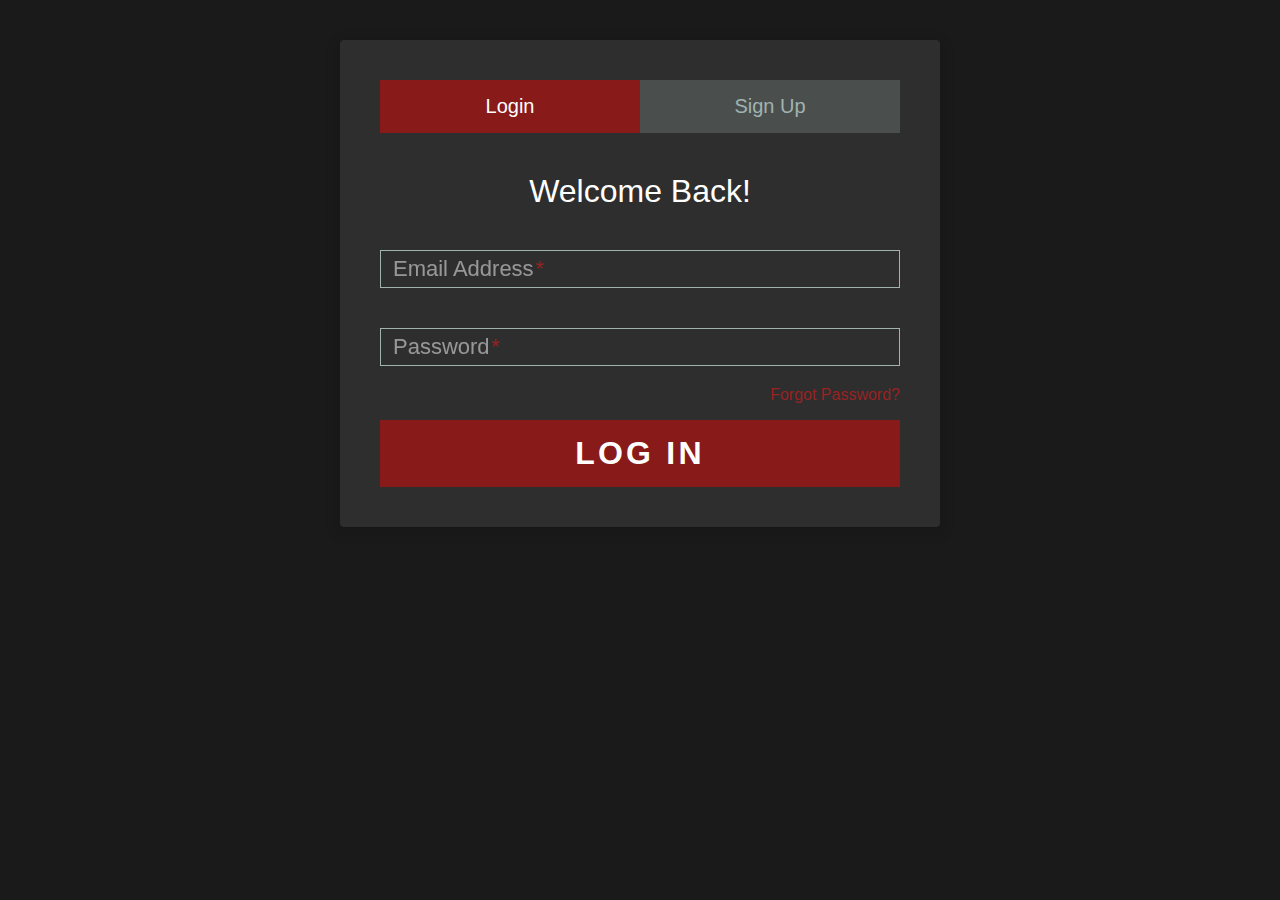
==== app.html @ 044301d6 "First commit for Buddjet Pro" ====
<html>
<head>
<meta http-equiv="Content-Type" content="text/html; charset=UTF-8" />
<meta name="msapplication-tap-highlight" content="no" />
<meta name="viewport" content="user-scalable=no, initial-scale=1, maximum-scale=1, minimum-scale=1, width=device-width" />

<meta http-equiv="cache-control" content="max-age=0" />
<meta http-equiv="cache-control" content="no-cache" />
<meta http-equiv="expires" content="0" />
<meta http-equiv="expires" content="Tue, 01 Jan 1990 12:00:00 GMT" />
<link rel="shortcut icon" href="img/favicon.png"/>


<title>Buddjet Demo Page</title>
<style type="text/css">
<!--


/* ~~ This fixed width container surrounds all other divs ~~ */
.container {
	width: 100%;
	background-color: #1D1D1D;
	margin: 0 auto; /* the auto value on the sides, coupled with the width, centers the layout */
}




-->
</style>

<script src="js/SpryTabbedPanels.js" type="text/javascript"></script>
<link href="css/SpryTabbedPanels.css" rel="stylesheet" type="text/css" />
<ink rel="stylesheet" href="css/normalize-5.0.0.min.css">


<!-- stylesheet -->
<!-- <link rel="stylesheet" href="http://code.jquery.com/mobile/1.4.5/jquery.mobile-1.4.5.min.css" /> -->
<link rel="stylesheet" type="text/css" href="css/style-dev.css" />

<!-- external scripts -->
<script src="js/jquery-1.11.1.min.js"></script>
<script src="js/jquery.mobile-1.4.5.min.js"></script>

<script src="js/modal.js"></script>


<script src="js/amcharts/amcharts.js"></script>
<script src="js/amcharts/pie.js"></script>
<script src="js/amcharts/serial.js"></script>
<script src="js/amcharts/themes/dark.js"></script>

<script src="js/huffman-0.9.0.min.js"></script>

<script src="js/sjcl.js"></script>

<script src="js/globals.js"></script>
<script src="js/buddjet.js"></script>



</head>

<body>

<script>

    $(document).ready(

      function ()
      {

        if (typeof(Storage) !== "undefined") 
        {
            var session = localStorage.getItem(app_id + ".logged-in-session");

            // if we already have a valid session
            // then redirect to app page
            if (session == null || typeof(session) == "undefined")
            {
              window.location.href = "login.html";
            }

        }
        else 
        {
          // TODO redirect to error page
          // write access to local storage denied to application
          //alert('FATAL ERROR: ACCESS DENIED TO LOCAL STORAGE');
          window.location.href = "error/error.html";
        } 

        buddjetStart();

        injectSettingsDialogContent();
      }
    );

</script>
  


  
<div data-role="page" data-theme="b">
         
    
<div class="container">




  <div id="sidebar1">

    <ul>
      <a href="#" class="ui-sidebar-entry" id="a-home-sidebar-entry"><li class="ui-sidebar-entry" id="home-sidebar-entry">All Categories</li></a>
      <a href="#" class="ui-sidebar-entry" id="a-income-sidebar-entry"><li class="ui-sidebar-entry" id="income-sidebar-entry">Income</li></a>
      <a href="#" class="ui-sidebar-entry" id="a-housing-sidebar-entry"><li class="ui-sidebar-entry" id="housing-sidebar-entry">Housing</li></a>
      <a href="#" class="ui-sidebar-entry" id="a-transportation-sidebar-entry"><li class="ui-sidebar-entry" id="transportation-sidebar-entry">Transportation</li></a>
      <a href="#" class="ui-sidebar-entry" id="a-medical-sidebar-entry"><li class="ui-sidebar-entry" id="medical-sidebar-entry">Medical</li></a>
      <a href="#" class="ui-sidebar-entry" id="a-utilities-sidebar-entry"><li class="ui-sidebar-entry" id="utilities-sidebar-entry">Utilities</li></a>
      <a href="#" class="ui-sidebar-entry" id="a-personal-sidebar-entry"><li class="ui-sidebar-entry" id="personal-sidebar-entry">Personal</li></a>
      <a href="#" class="ui-sidebar-entry" id="a-entertainment-sidebar-entry"><li class="ui-sidebar-entry" id="entertainment-sidebar-entry">Entertainment</li></a>
      <a href="#" class="ui-sidebar-entry" id="a-household-sidebar-entry"><li class="ui-sidebar-entry" id="household-sidebar-entry">Household</li></a>
      <a href="#" class="ui-sidebar-entry" id="a-giving-sidebar-entry"><li class="ui-sidebar-entry" id="giving-sidebar-entry">Giving</li></a>
      <a href="#" class="ui-sidebar-entry" id="a-pets-sidebar-entry"><li class="ui-sidebar-entry" id="pets-sidebar-entry">Pets</li></a>
      <a href="#" class="ui-sidebar-entry" id="a-insurance-sidebar-entry"><li class="ui-sidebar-entry" id="insurance-sidebar-entry">Insurance</li></a>
      <a href="#" class="ui-sidebar-entry" id="a-taxes-sidebar-entry"><li class="ui-sidebar-entry" id="taxes-sidebar-entry">Taxes</li></a>
      <a href="#" class="ui-sidebar-entry" id="a-debt-sidebar-entry"><li class="ui-sidebar-entry" id="debt-sidebar-entry">Debt Reduction</li></a>
      <a href="#" class="ui-sidebar-entry" id="a-education-sidebar-entry"><li class="ui-sidebar-entry" id="education-sidebar-entry">Education</li></a>
      <a href="#" class="ui-sidebar-entry" id="a-savings-sidebar-entry"><li class="ui-sidebar-entry" id="savings-sidebar-entry">Savings</li></a>
    </ul>

    <!-- end .sidebar1 -->
  </div>
    
    <div id="middlecolumn">
 
        <div data-role="content" class="content">

          <div class="global-data-no-ui" id="current-context">all</div>

          <div class="no-internet-connection ui-screen-hidden">
            <h3>no internet connection</h3> 
          </div>

          <div id="ui-switch-container"> 

            <select id="ui-board-select" onchange="boardSelectionChange()">  
            </select>

            <div id="ui-btn-settings-container">
              <a href="#" data-toggle="modal" data-target="#setting-dialog"><img src="img/settings.png"></a>
            </div>

            <div id="ui-chart-switch-container">
              <input type="checkbox" class="check" id="one" name="check_one" checked/>
              <label for="one" class="ui-switch-label">
                <div id="thumb" class="metal radial"></div>
              </label>
            </div>
            
          </div>

            <ul data-role="listview" data-filter="true" data-inset="true" class="expenses-list">
            
            </ul>

            <p>&nbsp;</p>

            <ul data-role="listview" data-filter="true" data-inset="true" class="income-list">

            </ul>
      </div> <!-- div content -->

    
            
    </div> <!-- middle column -->
      

  <div id="sidebar2" class="charts-mobile-off">

   <!-- <div id="expenses-donut"></div> -->

    <div id="expenses-vs-prevision-barchart"></div>
    <div id="tendency-barchart"></div>

  <!-- end .sidebar2 -->
  </div>

  

  <!-- end .container -->
  </div>
  
  </div>  <!-- div page -->





<div id="expense-entry-dialog" class="modal fade" role="dialog">
  <div class="modal-dialog">

    <!-- Modal content-->
    <div class="modal-content">
      <div class="modal-header" id="expense-entry-dialog-header">
        
       
      </div>
      <div class="modal-body">
        <p>
          <div id="modal-dialog-input-label">Amount to add: </div><input type="number" value="0" id="modal-dialog-input-amount">
        </p>
        <div class="ui-screen-hidden" id="current-expense-id-for-dialog"></div>
        <div class="ui-screen-hidden" id="current-category-for-dialog"></div>
        <div class="ui-screen-hidden" id="dialog-input-type"></div>
      </div>
      <div class="modal-footer">
        <a class="validate-modal-dialog" id="validate-new-amount-modal-dialog-btn" href="#">Validate</a>
      </div>
    </div>

  </div>
</div>

<!-- Settings modal dialog -->

<div id="setting-dialog" class="modal fade" role="dialog">
  <div class="modal-dialog">

    <!-- Modal content-->
    <div class="modal-content">
      <div class="modal-header" >
        Settings
      </div>
      <div class="modal-body" id="setting-dialog-content">

        
          
      </div>

      <div class="modal-footer">
        <a class="validate-modal-dialog" data-dismiss="modal" href="#" id="btn-validate-settings">Validate</a>
      </div>
    </div>

  </div>
</div>


<!-- Tutorial modal dialog -->

<div id="tutorial-dialog" class="modal fade" role="dialog">
  <div class="modal-dialog">

    <!-- Modal content-->
    <div class="modal-content">
      <div class="modal-header" >
        <button type="button" class="close" data-dismiss="modal">&times;</button>&nbsp;&nbsp;Tutorial - How to use Buddjet
      </div>
      <div class="modal-body" id="tutorial-dialog-content">

        
          
      </div>

      <div class="modal-footer">
        <a class="validate-modal-dialog" data-dismiss="modal" href="#" id="btn-close-tutorial">close</a>
      </div>
    </div>

  </div>
</div>


  <script src="js/settings-dialog.js"></script>
  
</body>
  

</html>
---- css/SpryTabbedPanels.css ----
@charset "UTF-8";

/* SpryTabbedPanels.css - version 0.6 - Spry Pre-Release 1.6.1 */

/* Copyright (c) 2006. Adobe Systems Incorporated. All rights reserved. */

/* Horizontal Tabbed Panels
 *
 * The default style for a TabbedPanels widget places all tab buttons
 * (left aligned) above the content panel.
 */

/* This is the selector for the main TabbedPanels container. For our
 * default style, this container does not contribute anything visually,
 * but it is floated left to make sure that any floating or clearing done
 * with any of its child elements are contained completely within the
 * TabbedPanels container, to minimize any impact or undesireable
 * interaction with other floated elements on the page that may be used
 * for layout.
 *
 * If you want to constrain the width of the TabbedPanels widget, set a
 * width on the TabbedPanels container. By default, the TabbedPanels widget
 * expands horizontally to fill up available space.
 *
 * The name of the class ("TabbedPanels") used in this selector is not
 * necessary to make the widget function. You can use any class name you
 * want to style the TabbedPanels container.
 */
.TabbedPanels {
	overflow: hidden;
	margin: 0px;
	padding: 0px;
	clear: none;
	width: 100%; /* IE Hack to force proper layout when preceded by a paragraph. (hasLayout Bug)*/
}

/* This is the selector for the TabGroup. The TabGroup container houses
 * all of the tab buttons for each tabbed panel in the widget. This container
 * does not contribute anything visually to the look of the widget for our
 * default style.
 *
 * The name of the class ("TabbedPanelsTabGroup") used in this selector is not
 * necessary to make the widget function. You can use any class name you
 * want to style the TabGroup container.
 */
.TabbedPanelsTabGroup {
	margin: 0px;
	padding: 0px;
}

/* This is the selector for the TabbedPanelsTab. This container houses
 * the title for the panel. This is also the tab "button" that the user clicks
 * on to activate the corresponding content panel so that it appears on top
 * of the other tabbed panels contained in the widget.
 *
 * For our default style, each tab is positioned relatively 1 pixel down from
 * where it wold normally render. This allows each tab to overlap the content
 * panel that renders below it. Each tab is rendered with a 1 pixel bottom
 * border that has a color that matches the top border of the current content
 * panel. This gives the appearance that the tab is being drawn behind the
 * content panel.
 *
 * The name of the class ("TabbedPanelsTab") used in this selector is not
 * necessary to make the widget function. You can use any class name you want
 * to style this tab container.
 */
.TabbedPanelsTab {
	position: relative;
	float: left;
	padding: 4px 10px;
	margin: 0px 1px 0px 0px;
	list-style: none;

	
	border-left: solid 1px #111;
	border-top: solid 1px #111;
	border-right: solid 1px #111;
	
	-moz-user-select: none;
	-khtml-user-select: none;
	cursor: pointer;

	height: 15px;
	


	font: 12px/14px 'Ubuntu', 'Helvetica Neue', Helvetica, Arial, sans-serif;
	color: #a8a7a8;
    background: -webkit-gradient(linear, left top, left bottom, from(#222), to(#1e1e1e));
    background: -moz-gradient(linear, left top, left bottom, from(#222), to(#1e1e1e));
    background: -o-gradient(linear, left top, left bottom, from(#222), to(#1e1e1e));
    background: -ms-gradient(linear, left top, left bottom, from(#222), to(#1e1e1e));
    background: gradient(linear, left top, left bottom, from(#222), to(#1e1e1e));
	text-shadow: 1px 1px 0 rgba(0, 0, 0, 0.8);

	outline-color: #1a1a1a;
    outline: 0;
}

/* This selector is an example of how to change the appearnce of a tab button
 * container as the mouse enters it. The class "TabbedPanelsTabHover" is
 * programatically added and removed from the tab element as the mouse enters
 * and exits the container.
 */
.TabbedPanelsTabHover {
	background-color: #CCC;
}

/* This selector is an example of how to change the appearance of a tab button
 * container after the user has clicked on it to activate a content panel.
 * The class "TabbedPanelsTabSelected" is programatically added and removed
 * from the tab element as the user clicks on the tab button containers in
 * the widget.
 *
 * As mentioned above, for our default style, tab buttons are positioned
 * 1 pixel down from where it would normally render. When the tab button is
 * selected, we change its bottom border to match the background color of the
 * content panel so that it looks like the tab is part of the content panel.
 */
.TabbedPanelsTabSelected {
	top: 1px;
	height: 16px;
	background: -webkit-gradient(linear, left top, left bottom, from(#333), to(#222));
    background: -moz-gradient(linear, left top, left bottom, from(#333), to(#222));
    background: -o-gradient(linear, left top, left bottom, from(#333), to(#222));
    background: -ms-gradient(linear, left top, left bottom, from(#333), to(#222));
    background: gradient(linear, left top, left bottom, from(#333), to(#222));
    margin-bottom: -1px;

    border-bottom: solid 0px #222;

    outline-color: #1a1a1a;
    outline: 0;
    
}

/* This selector is an example of how to make a link inside of a tab button
 * look like normal text. Users may want to use links inside of a tab button
 * so that when it gets focus, the text *inside* the tab button gets a focus
 * ring around it, instead of the focus ring around the entire tab.
 */
.TabbedPanelsTab a {
	color: black;
	text-decoration: none;
	outline-color: #1a1a1a;
    outline: 0;
}

/* This is the selector for the ContentGroup. The ContentGroup container houses
 * all of the content panels for each tabbed panel in the widget. For our
 * default style, this container provides the background color and borders that
 * surround the content.
 *
 * The name of the class ("TabbedPanelsContentGroup") used in this selector is
 * not necessary to make the widget function. You can use any class name you
 * want to style the ContentGroup container.
 */
.TabbedPanelsContentGroup {
	clear: both;
	font: 12px/14px 'Ubuntu', 'Helvetica Neue', Helvetica, Arial, sans-serif;
	color: #a8a7a8;
    margin: 0px;
    background-color: #222;
	text-shadow: 1px 1px 0 rgba(0, 0, 0, 0.8);

	border-left: solid 1px #111;
	border-bottom: solid 1px #111;
	border-top: solid 1px #111;
	border-right: solid 1px #111;
}

/* This is the selector for the Content panel. The Content panel holds the
 * content for a single tabbed panel. For our default style, this container
 * provides some padding, so that the content is not pushed up against the
 * widget borders.
 *
 * The name of the class ("TabbedPanelsContent") used in this selector is
 * not necessary to make the widget function. You can use any class name you
 * want to style the Content container.
 */
.TabbedPanelsContent {
	overflow: hidden;
	padding: 4px;
}

/* This selector is an example of how to change the appearnce of the currently
 * active container panel. The class "TabbedPanelsContentVisible" is
 * programatically added and removed from the content element as the panel
 * is activated/deactivated.
 */
.TabbedPanelsContentVisible {
}

/* Vertical Tabbed Panels
 *
 * The following rules override some of the default rules above so that the
 * TabbedPanels widget renders with its tab buttons along the left side of
 * the currently active content panel.
 *
 * With the rules defined below, the only change that will have to be made
 * to switch a horizontal tabbed panels widget to a vertical tabbed panels
 * widget, is to use the "VTabbedPanels" class on the top-level widget
 * container element, instead of "TabbedPanels".
 */

.VTabbedPanels {
	overflow: hidden;
	zoom: 1;
}

/* This selector floats the TabGroup so that the tab buttons it contains
 * render to the left of the active content panel. A border is drawn around
 * the group container to make it look like a list container.
 */
.VTabbedPanels .TabbedPanelsTabGroup {
	float: left;
	width: 10em;
	height: 20em;
	background-color: #EEE;
	position: relative;
	border-top: solid 1px #999;
	border-right: solid 1px #999;
	border-left: solid 1px #CCC;
	border-bottom: solid 1px #CCC;
}

/* This selector disables the float property that is placed on each tab button
 * by the default TabbedPanelsTab selector rule above. It also draws a bottom
 * border for the tab. The tab button will get its left and right border from
 * the TabGroup, and its top border from the TabGroup or tab button above it.
 */
.VTabbedPanels .TabbedPanelsTab {
	float: none;
	margin: 0px;
	border-top: none;
	border-left: none;
	border-right: none;
}

/* This selector disables the float property that is placed on each tab button
 * by the default TabbedPanelsTab selector rule above. It also draws a bottom
 * border for the tab. The tab button will get its left and right border from
 * the TabGroup, and its top border from the TabGroup or tab button above it.
 */
.VTabbedPanels .TabbedPanelsTabSelected {
	background-color: #EEE;
	border-bottom: solid 1px #999;
}

/* This selector floats the content panels for the widget so that they
 * render to the right of the tabbed buttons.
 */
.VTabbedPanels .TabbedPanelsContentGroup {
	clear: none;
	float: left;
	padding: 0px;
	width: 30em;
	height: 20em;
}

/* Styles for Printing */
@media print {
.TabbedPanels {
	overflow: visible !important;
}
.TabbedPanelsContentGroup {
	display: block !important;
	overflow: visible !important;
	height: auto !important;
}
.TabbedPanelsContent {
	overflow: visible !important;
	display: block !important;
	clear:both !important;
}
.TabbedPanelsTab {
	 overflow: visible !important;
	 display: block !important;
	 clear:both !important;
}
}
---- css/style-dev.css ----
body  {
	font: 12px/14px 'Ubuntu', 'Helvetica Neue', Helvetica, Arial, sans-serif;
	color: #a8a7a8;
    margin: 0px;
    background-color: #1a1a1a;
	text-shadow: 1px 1px 0 rgba(0, 0, 0, 0.8);
    /*
	-webkit-box-shadow: inset 0 1px 4px rgba(0, 0, 0, 0.3), 0 1px rgba(255, 255, 255, 0.06);
	box-shadow: inset 0 1px 4px rgba(0, 0, 0, 0.3), 0 1px rgba(255, 255, 255, 0.06);
    */
}


.ui-sidebar-entry {
    vertical-align: middle;
    text-decoration: none;
    height:28px;
    width:220px;
    font: 13px 'Ubuntu', 'Helvetica Neue', Helvetica, Arial, sans-serif;
    letter-spacing: 1px;
    color: #cdccd0;
    font-weight: normal;

}

li.ui-sidebar-entry{
    padding-left: 55px;
}

a.ui-sidebar-entry {
    padding-top: 10px;
    background-position: 180px 10px;
}



a.ui-sidebar-entry:link, a.ui-sidebar-entry:visited {
    position: relative;
    display: block;
    text-decoration: none;
    overflow: hidden;
    border-radius: 0;
    text-shadow: 0 0 1px rgba(0, 0, 0, 0.2), 0 1px 0 rgba(0, 0, 0, 0.2);
    -webkit-transition: all 1s ease;
    -moz-transition: all 1s ease;
    -o-transition: all 1s ease;
    transition: all 1s ease;
}
a.ui-sidebar-entry:link:after, a.ui-sidebar-entry:visited:after {
    content: "";
    position: absolute;
    height: 0%;
    left: 50%;
    top: 50%;
    width: 150%;
    z-index: -1;
    -webkit-transition: all 0.75s ease 0s;
    -moz-transition: all 0.75s ease 0s;
    -o-transition: all 0.75s ease 0s;
    transition: all 0.75s ease 0s;
}
a.ui-sidebar-entry:link:hover, a.ui-sidebar-entry:visited:hover {
    text-shadow: none;
}
a.ui-sidebar-entry:link:hover:after, a.ui-sidebar-entry:visited:hover:after {
    height: 450%;
}
a.ui-sidebar-entry:link, a.ui-sidebar-entry:visited {
    position: relative;
    display: block;
    border-radius: 0;
    text-decoration: none;
    overflow: hidden;
    text-shadow: 0 0 1px rgba(0, 0, 0, 0.2), 0 1px 0 rgba(0, 0, 0, 0.2);
    -webkit-transition: all 1s ease;
    -moz-transition: all 1s ease;
    -o-transition: all 1s ease;
    transition: all 1s ease;
}

a.ui-sidebar-entry:after {
    opacity: 0;
    background-image: -webkit-linear-gradient( transparent 50%, rgba(255,56,0,0.4) 50%);
    background-image: -moz-linear-gradient(transparent 50%, rgba(255,56,0,0.4) 50%);
    background-size: 10px 10px;
    -moz-transform: translateX(-50%) translateY(-50%) rotate(-45deg);
    -ms-transform: translateX(-50%) translateY(-50%) rotate(-45deg);
    -webkit-transform: translateX(-50%) translateY(-50%) rotate(-45deg);
    transform: translateX(-50%) translateY(-50%) rotate(-45deg);
}
a.ui-sidebar-entry:hover:after {
    height: 600% !important;
    opacity: 1;
}




li#home-sidebar-entry { background: url('../img/16/16Px - 250.png') no-repeat; background-position: 20px 0px; }
li#income-sidebar-entry { background: url('../img/16/16Px - 385.png') no-repeat; background-position: 20px 0px; }
li#housing-sidebar-entry { background: url('../img/16/16Px - 249.png') no-repeat; background-position: 20px 0px;}
li#transportation-sidebar-entry { background: url('../img/16/16Px - 042.png') no-repeat; background-position: 20px 0px;}
li#medical-sidebar-entry { background: url('../img/16/16Px - 433.png') no-repeat; background-position: 20px 0px;}
li#utilities-sidebar-entry { background: url('../img/16/16Px - 144.png') no-repeat; background-position: 20px 0px;}
li#personal-sidebar-entry { background: url('../img/16/16Px - 006.png') no-repeat; background-position: 20px 0px;}
li#entertainment-sidebar-entry { background: url('../img/16/16Px - 117.png') no-repeat; background-position: 20px 0px;}
li#household-sidebar-entry { background: url('../img/16/16Px - 410.png') no-repeat; background-position: 20px 0px;}
li#giving-sidebar-entry { background: url('../img/16/16Px - 396.png') no-repeat; background-position: 20px 0px;}
li#pets-sidebar-entry { background: url('../img/16/16Px - 226.png') no-repeat; background-position: 20px 0px;}
li#insurance-sidebar-entry { background: url('../img/16/16Px - 020.png') no-repeat; background-position: 20px 0px;}
li#taxes-sidebar-entry { background: url('../img/16/16Px - 121.png') no-repeat; background-position: 20px 0px;}
li#debt-sidebar-entry { background: url('../img/16/16Px - 391.png') no-repeat; background-position: 20px 0px;}
li#education-sidebar-entry { background: url('../img/16/16Px - 312.png') no-repeat;background-position: 20px 0px; }
li#savings-sidebar-entry { background: url('../img/16/16Px - 211.png') no-repeat; background-position: 20px 0px;}



a.ui-fake-input, a.ui-fake-input:focus {
    border: 1px solid #111;
    text-decoration: none;
    margin: 0.2em;
    padding: 0.5em;
    font: 12px/14px 'Ubuntu', 'Helvetica Neue', Helvetica, Arial, sans-serif;
    line-height: 1em;
    background: #444;
    color: #fff;
    width: auto;
    font-family: 'Ubuntu', sans-serif;
    background: -webkit-gradient(linear, left top, left bottom, from(#222), to(#333));
    -webkit-appearance: none;
    /*box-shadow*/
    -webkit-box-shadow: 1px 1px 1px #333;
    -moz-box-shadow: 1px 1px 1px #333;
    box-shadow: 1px 1px 1px #333;
    outline-color: #1a1a1a;
    outline: 0;
}

.inner-fake-input, .inner-fake-input:focus {
    display: inline-block;
    width: 150px;
    height: 20px;
    margin-top: 2px;
    margin-bottom: 2px;
    width: 50px;
    margin-left: 2px;
    margin-right: 2px;
    padding-left: 5px;
    padding-right: 5px;
    outline-color: #1a1a1a;
    outline: 0;
}






input,
textarea,
select {
    border: 1px solid #111;
    padding: 0.5em;
    font: 12px/14px 'Ubuntu', 'Helvetica Neue', Helvetica, Arial, sans-serif;
    line-height: 1em;
    width: 80%;
    color: #fff;
    font-family: 'Ubuntu', sans-serif;
    background: -webkit-gradient(linear, left top, left bottom, from(#222), to(#333));
    -webkit-appearance: none;
    /*box-shadow*/
    -webkit-box-shadow: 1px 1px 1px #333;
    -moz-box-shadow: 1px 1px 1px #333;
    box-shadow: 1px 1px 1px #333;
}
input:focus,
textarea:focus,
select:focus { outline-color: #c00 }
textarea {
    height: 50px;
    background: -webkit-gradient(linear, left top, left bottom, color-stop(0, #222), color-stop(0.05, #333));
    background: -moz-gradient(linear, left top, left bottom, color-stop(0, #222), color-stop(0.05, #333));
    background: -o-gradient(linear, left top, left bottom, color-stop(0, #222), color-stop(0.05, #333));
    background: -ms-gradient(linear, left top, left bottom, color-stop(0, #222), color-stop(0.05, #333));
    background: gradient(linear, left top, left bottom, color-stop(0, #222), color-stop(0.05, #333));
}
fieldset{
    border:0;
}

select {
    padding: 0.5em 1em 0.5em 0.75em;
    background: #2a3339 url("data:image/png,%89PNG%0D%0A%1A%0A%00%00%00%0DIHDR%00%00%0C%80%00%00%00%40%08%02%00%00%00W%AEz%EF%00%00%00%19tEXtSoftware%00Adobe%20ImageReadyq%C9e%3C%00%00%06CIDATx%DA%EC%DDMk%94W%18%06%E0g%26%A3%B6EM%D4%18%AD%FDp(%B4j%A1%26%C5%8D%3B%C7%95%81J%CD%AA%A0t%11i%F7%FA%0F%8C%FF%C0%7F%90q%E72n%BBq%DCtQ%10%26%B6%94F%A4Djm%EAg%02j%A3%C6%9C%CAXJ%91d%9C%19%CA%0C9%5E%17%EF%EE%3D%EFy%E1%5E%DF%3CO%E1%C0%81%03%01%00%00%00%00%00%00%00%00%B0%F6%7D%7B%E5J%97%FFX%14%3A%00%00%00%00%00%00%00%00%40g%14%B0%00%00%00%00%00%00%00%00%00%3AT%12%01%00%00%00%00%00%00%00%00%90%87%D4%F5%3F%96RJr%07%00%00%00%00%00%00%00%00%E8%80%09X%00%00%00%00%00%00%00%00%40%26z0%01K%E8%00%00%00%00%00%00%00%00%40%1E%BA_%C0*%0A%1D%00%00%00%00%00%00%00%00%A03%26%60%01%00%00%00%00%00%00%00%00%99%E8%C1%0A%C2%94%92%DC%01%00%00%00%00%00%00%00%00%3A%60%02%16%00%00%00%00%00%00%00%00%90%89%1EL%C0%12%3A%00%00%00%00%00%00%00%00%90%87%EE%17%B0%8AB%07%00%00%00%00%00%00%00%00%E8L)%A5%24%05%00%00%00%00%00%00%00%00%20%03V%10%02%00%00%00%00%00%00%00%00t%C8%0AB%00%00%00%00%00%00%00%00%805%C3%04%2C%00%00%00%00%00%00%00%00%20%13%3DXA%98R%92%3B%00%00%00%00%00%00%00%00%90%81%1E%14%B0%84%0E%00%00%00%00%00%00%00%00%E4%A1%FB%05%AC%A2%D0%01%00%00%00%00%00%00%00%00%3Ac%05!%00%00%00%00%00%00%00%00%90%09%2B%08%01%00%00%00%00%00%00%00%00%3Ad%05!%00%00%00%00%00%00%00%00%40%87RG%CF%FA%81%81%2F%AA%D5O*%95%0D%11%856%BF%ED%1B%1A%1A%92%3B%00%00%00%00%00%00%00%00%90%81%FD%B7o%B7%FB%C9%8E%91%91%13%B5%DA%FB%87%0E%ED%1D%1F%DFZ(%DC%AE%D5%9EE%2C%B7%FC%B9%09X%00%00%00%00%00%00%00%00%40%26%DA%9D%7D%B5%7F%7C%FCx%AD%B6i%F7%EE%97%9F%7F%7C%E6%CC%D8%D4%D4%7B%03%03%EBZ%BEA%01%0B%00%00%00%00%00%00%00%00%C8D%5B%ED%AB%A3%D5%EA%E8%E4%E4%FA%FE%FE%FF%DE%B0%ED%D8%B1%2Fk%B5OGF%DEn%EDB%2B%08%01%00%00%00%00%00%00%00%80L%7C%D6%DA%0A%C2%81r%F9%EBZ%AD%7C%E4%C8%8Ao%D7%ED%DC%F9%D1%F1%E3%1B%E6%E6%EE%D4%EB%AF%5DGh%02%16%00%00%00%00%00%00%00%00%90%89V%06_%ED%AET%BE%A9%D7%B7%0F%0F7%B9%A7%D8%DF%FF%F9%E4%E4%D1s%E7%B6F%F4YA%08%00%00%00%00%00%00%00%00%F0%C2%A1%89%89%13%97.%BD%B2vp5%1F%9C%3A%F5U%AD%F6%E1%C0%C0%86%D5%CF%94RJb%05%00%00%00%00%00%00%00%002%D0%BC%0B5P.%AF%8B%989%7Bvk%C4%3B%8D%D1V%85%A6%E7%97%1B%CF%F0%D8%D8%C3j%F5%5E%C4%D2JgJB%07%00%00%00%00%00%00%00%00%F2%D0%BC%80%B50%3B%FB%C3%C4%C4%BB%11%5BZ.N-G%3Cj%EC%19%2C%ACr%B9%02%16%00%00%00%00%00%00%00%00%90%89%E6%05%AC%97m%AA%DF%22n%B5y%E7%B3%C6%F8%2B%05%2C%00%00%00%00%00%00%00%00%20g%E9uo%9F4%9E%FFQ)%A5%24w%00%00%00%00%00%00%00%00%20%03%DD%EFB%15%85%0E%00%00%00%00%00%00%00%00%D0%19%2B%08%01%00%00%00%00%00%00%00%80Lt%7F%02%96%15%84%00%00%00%00%00%00%00%00%40%26zP%C0%12%3A%00%00%00%00%00%00%00%00%90%87%E6%05%AC%5D%23%23'k%B5%0D%FD%FD%AD_%F8ta%E1%D2%F8%F8%D5%A9%A9%C7%11%CFW%3AP%14%3A%00%00%00%00%00%00%00%00%90%87%D4%F4%99%AB%D7%CF%97%CB%F7%2F_n%F1%B6%A5%1B7nV*%7DSS%9B%22%0A%AB%DC%D9788(w%00%00%00%00%00%00%00%00%20%03%FB%EE%DEm~%60iq%F1%CFju%C7%96-%1B%0F%1El~2%5D%BC%F8ht%F4%EE%EC%EC%CD%88%DB%11%8B%11%CB%2B%1D3%01%0B%00%00%00%00%00%00%00%00%C8D%F3%09X%CF%23%1EF%FC%1Aq%F1%F4%E9%99%93'%97%17%16V%BBg%F9%EC%D9%3Bcc%3F%CF%CF_%89%B8%16%F1%E2%DC%D2*w*%60%01%00%00%00%00%00%00%00%00o%8A%14%F1%24%E2V%C4w%D5%EA%F7%95%CA%D3%E9%E9WO%2C%2C%3C%3B%7C%F8%E6%C4%C4%8F%11%F5%88%1B%11%8FW%99%7D%F5R%DF%B6m%DB%C4%0A%00%00%00%00%00%00%00%00d%60%DF%BD%7B%AD%1C%7B%1E%F1W%C4%9D%B9%B9%7B%17.%EC%DA%B7%EF%AD%BD%7B%FFy1%3D%FD%B8R%B9Q%AF%FF%14%F1%CB%8B%03%11O%1B%9D%AD%26%FA%06%07%07%E5%0E%00%00%00%00%00%00%00%00d%60ok%05%ACh%0C%B5z%12%F1%60q%F1%F7%0B%17%B6%17%0A%9B%2B%95%E7%E7%CF%CF%8F%8E%5E%9F%9F%BF%1Aq%3Db%BE%D1%D3z%AD%C2%9E%3D%7B%E4%0E%00%00%00%00%00%00%00%00d%60lf%A6%AD%F3%85%88%F5%11C%11%C3%E5%F2%E6%D9%D9%FB%11%D7%22%FE%88X%7C%DD%E0%AB%7F%95RJr%07%00%00%00%00%00%00%00%002%90%DA%3F%BF%18q%2B%E2%D1%EC%EC%C6%88%C7%8D%C1W%CF%DA%B9%A1%24t%00%00%00%00%00%00%00%00%E0M%B6%14q%3F%E2A%A3%8F%D5n%85K%01%0B%00%00%00%00%00%00%00%00%C8D%EA%FA%87V%10%02%00%00%00%00%00%00%00%00%99%E8~%17%CA%04%2C%00%00%00%00%00%00%00%00%20%13%DD%2F%60%15%85%0E%00%00%00%00%00%00%00%00%D0%19%13%B0%00%00%00%00%00%00%00%00%80L%F4%60%05aJI%EE%00%00%00%00%00%00%00%00%40%06zP%C0%12%3A%00%00%00%00%00%00%00%00%90%87%EE%17%B0%8AB%07%00%00%00%00%00%00%00%00%E8%8C%09X%00%00%00%00%00%00%00%00%40%26z%B0%820%A5%24w%00%00%00%00%00%00%00%00%20%03V%10%02%00%00%00%00%00%00%00%00%AC%19V%10%02%00%00%00%00%00%00%00%00%99%E8%C1%0AB%A1%03%00%00%00%00%00%00%00%00y%B0%82%10%00%00%00%00%00%00%00%00%60%CD(%A5%94%A4%00%00%00%00%00%00%00%00%00d%C0%04%2C%00%00%00%00%00%00%00%00%805%A3%24%02%00%00%00%00%00%00%00%00%20%0F%DD%9F%80%F5%B7%00%03%00%FF%B1%B68%FB%14rt%00%00%00%00IEND%AEB%60%82") no-repeat right center;
    /*background-size*/
    -webkit-background-size: 1600px 32px;
    -moz-background-size: 1600px 32px;
    -o-background-size: 1600px 32px;
    background-size: 1600px 32px;
}

input[type=text] { 
    background: -webkit-gradient(linear, left top, left bottom, color-stop(0, #222), color-stop(0.12, #333));
    background: -moz-gradient(linear, left top, left bottom, color-stop(0, #222), color-stop(0.12, #333));
    background: -o-gradient(linear, left top, left bottom, color-stop(0, #222), color-stop(0.12, #333));
    background: -ms-gradient(linear, left top, left bottom, color-stop(0, #222), color-stop(0.12, #333));
    background:  gradient(linear, left top, left bottom, color-stop(0, #222), color-stop(0.12, #333));
}
input[type=submit] {
    width: auto;
    padding: 0.25em 1em;
    line-height: 1.5em;
    background: -webkit-gradient(linear, left top, left bottom, from(#a00), to(#600));
    background: -moz-gradient(linear, left top, left bottom, from(#a00), to(#600));
    background: -o-gradient(linear, left top, left bottom, from(#a00), to(#600));
    background: -ms-gradient(linear, left top, left bottom, from(#a00), to(#600));
    background: gradient(linear, left top, left bottom, from(#a00), to(#600));
    border: 2px solid #c00;
    text-shadow: 0 0 2px #300;
    font-weight: bold;
    /*box-shadow*/
    -webkit-box-shadow: 1px 1px 3px #000;
    -moz-box-shadow: 1px 1px 3px #000;
    box-shadow: 1px 1px 3px #000;
    margin-right: 0.5em;
}
input[type=reset] {
    width: auto;
    padding: 0.25em 1em;
    line-height: 1.5em;
    background: -webkit-gradient(linear, left top, left bottom, from(#333), to(#222));
    background: -moz-gradient(linear, left top, left bottom, from(#333), to(#222));
    background: -o-gradient(linear, left top, left bottom, from(#333), to(#222));
    background: -ms-gradient(linear, left top, left bottom, from(#333), to(#222));
    background: gradient(linear, left top, left bottom, from(#333), to(#222));
    border: 2px solid #444;
    text-shadow: 0 0 2px #300;
    font-weight: bold;
    color: #999;
    /*box-shadow*/
    -webkit-box-shadow: 1px 1px 3px #000;
    -moz-box-shadow: 1px 1px 3px #000;
    box-shadow: 1px 1px 3px #000;
    white-space: nowrap;
}



input[type=checkbox],
input[type=radio] {
    display: inline-block;
    font-size: 15px;
    line-height: 1em;
    margin: 0 0.25em 0 0;
    padding: 0;
    width: 1.25em;
    height: 1.25em;
    -webkit-border-radius: 0.25em;
    -moz-border-radius: 0.25em;
    border-radius: 0.25em;
    vertical-align: text-top;
}
input[type=radio] {
    -webkit-border-radius: 2em;
    -moz-border-radius: 2em;
    border-radius: 2em;
}
input[type=checkbox]:checked {
    background: url("data:image/png,%89PNG%0D%0A%1A%0A%00%00%00%0DIHDR%00%00%008%00%00%008%08%02%00%00%00'%E4%ACI%00%00%00%19tEXtSoftware%00Adobe%20ImageReadyq%C9e%3C%00%00%04%FEIDATx%DA%EC%98%DFo%1BE%10%C7g%ED%E4l%E7~%F8%9C%8B%7F%C5%8DS%D2%26P%01UQ%1E%10%12R%11%12B%AAx%E0%8D'%FED%D47J_%10%FF%00%20%F5%01%15%119!n%1C'%25%C9%D9%17%FBn%EFb%2F%D3Y%9Du%89%83%E4%CD%0FP%D1%ADV%D1%C6%3B%E7%FB%F8%BB%B33%B3%CB677%E1mh%19xKZ%0A%9A%82%A6%A0)h%0A%9A%82%A6%A0Wjs%D7y%98%C5%03q%13f7%0F%CA%A8g%12%CB1%26%08A%83%E4bM%2C'f%13%CB%5B%07e%F4%0C%F6y%FA%9B%A1w%9F%25%FA8%A6%9CK%F4%89Y%14%9B%89%5B%05%95%94%1A%C0%02%F5%3C%E1%22A%000%00%F0ip%16%7F%2F%CE%16%00t%1Ad%08%11g%87%D4A%9D5%BB%BC%BC%ACJi%018%00%15%80%3A%C0%E3%93%93Q%3E%9Fc%2C%9BX%FA%2C%C1%15%01%96%00%AA%00%CBB%7C%EA%BA%BCP%D0hJ%C4%94j%A0%F5z%7Dv%D0yR%08)%F1%C7%AD%02%3C%E9v%1F%ED%EE%3E%1C%0E%5D%DB%96%8B%3B%22K%042%E9%97%AC%00%AC%09%F1M%AB%B5%D1%ED6%18%EB%1B%06%90%B4!%B1%8ETX%15%40%A5N%16%89%84%94_v%BB%D5N%A7%83%9Fp%FE%81%EF%F7K%25%60L%FE%18%83(%9B%00%1BB%7C%D5jA%AF%B7%8F%F2%7B%DE2c%87%86%E1%93%93%84%09%87%9E%E9%ED%B5ZmF9'%0B%8A%0F%3C98%40%CA.%BD%AF%8Fd%9Co%F8%FE%90tE%BF%2C%014%00%D6%85%F8%7C%7B%3B%EA%F5%DA%24%1E%C2U%3C%AF%94%C9%B4t%DD%A3%7F%A38%08%DC%A4%A2%2C%A1%E8c%D7%FD%A8%DD%EE%10%A5l%92u%CD%F7%C1%B6M%C6P%F2w%84%F8x%7B%3B%24J%D9F%B4%99%9A%9E%E7%17%0A%7F%E4%F3%B8%F9%F8m(*%23%8E%DC%EF%A3%5C%EE%91%EF%9B%9C%F7%13%B3%92%B5%E1%FB%E3b%D1%16%E2%C1%CEN%92R6%F4%EC%C8%B2%9E%D5j%7F%01%9C%12%E8%ECn%9A%ADV%AB%B3%D8%89XTt%C1%1C%C0%89m%7F%E8%FB%C6e%AC%15%DF_t%DD%B0%DF%BF%40%89%1Bk%DE%B2%9E%DE%BD%DBf%EC(%01%0A7%0B%0Aq%8E%91A%0A%89%FB%C5%E2%7BA%A0O%B1%8E8%1Fr~8E%99%B3%AC%E7%AB%AB-%C6%D0%B3O%12%3E%3A%2Bh%A5R%99%3D%98%89%F3%7DP%2C%DEC%5D%C30%C9%CA%A9_%A0%D4%2C%EB%A7f%F3w%C6v%01%5E%03x%8A%EB%AE%06%3A%C9%E6%E3D%60g%C5b%23%08.%B0%5E%A44%CD_%9B%CD%97%8Cm%03%A0%9C.%C9%A9%14%9B%DE%BC%AB%5C._AQ%20g%5D%A0%C0%3E%B6%ACr%10%8C%C3%90O%D9c%2C3Mskee%9F%B1%1D%00%8C%A6G%94l%23E%CA%EB%D6%A3%E2%16%2CoFQY%13%15(%9A%E2cw(%5E%BE%FF%EAU%E8y%87%97%D9%A3%C6%E8%15%A8w%CF4%7B%B4%D3%03%92st%85%5C%BF%B4%B4%A4D)%93%93%CC%A2%EF%0A%F1%C9%DE%5E%E4y%ED%7F~%AAO%AC%0D%CE%915%A0%1C1I%9EJ%ACj%A0%1A%15%25e%CA%E3H%F9%05R%9E%9E%B6%A7%FC2%7F~%E3K%D6%7BApD%AC%01%CD%9E%A9%E6z%C7qf%07%C5PoSuw_%88%AF%3B%9D%B3)J%DC%E3%A6a%2Ch%DA%858%20Y78o%1B%86G%25%A9r%1C%9D%11T%A6%A5%02%816%84%F8v%7F%9F%5DF9o%18%5B%F5%FA%B1i%96%C3p%9A%D5%0C%C3u%CE_%18%86K%AC%A1RQ%B2%B8%B88%7B%99%97%A3m%F4%D9%E9%E9%83%E3%E3%FD%F3%09%F0%0D%A5%AE%FFR%AF%EF1%86%89%A7g%18w87%A2(%C9%8A%8B%EE%84%A1%97%CB%BD%D44%D5%98%AF%00%9A%A1%D8%89%A2%06%9A%B6%C2%18%D6%1F~%CC*)%7F%AC%D5~KDu%D70%EE%A3%AE1%ABF%F5%E1%9F%8E%F3%DC%B2%AE%90%9C%14%40Y%7C%A6%C3%BD%E2%16%0Aw%B0%9C%23V%AC%89%B2%BA%FE%7D%AD%26s%0F%96%7F%C7%14%D5%03%2C%3E%0Cc%23%0C%CD(%0A%88%F2%B5%E3%3C%2B%95%3Aq%D8%0F%95%7C%B4%84%95%B9%CA)%5E%96%26(C7%9Fw2%99U%DF%0Ft%FD%BBju%8Br%8F%84%90u1%A7%B5n%EB%FAz%18.E%D1%8E%E3%FC%60%DB%E8%D6%07T%94%0C%15w%BD%C2)T%9Ew%87%24%18%10%CA%A1mo%CE%CD%BD%D0u%97*7%FC%BC%17%07%A6%90%96%15%C78%D5%AEV%1F%0E%06%3F%D3%1E%3A%A6%3ET%CF%F5lmmM%F5%B8%9C%A3h*%CF%C1Z%7C%CC%18%C4Ag%14%EF%BC%02%15%03%3A%0D%B2%84.O%D5%838%8E*e%26%B5s%BD%88%8F%ED%F2%2C%2F%0B%D3%C9%CDB%94%D0I%C4%25%92%1F_%40%8C%CE%9B%DD%EE%05%C4%84uL%0A%C9%3AZ%5Cv%A53%8E%0F%C4%7C%CAl%FC%EF%5C%E9H%D6%D1%0C%B7_%E3%FF%FC%92L%B5x%BB~%8D%97%5E%E4%A6%A0)h%0A%9A%82%A6%A0)%E8%FF%1E%F4o%01%06%00%DBBF5c%12Wd%00%00%00%00IEND%AEB%60%82") no-repeat center center;
    -webkit-background-size: 28px 28px;
    -moz-background-size: 28px 28px;
    -o-background-size: 28px 28px;
    background-size: 28px 28px;
}
input[type=radio]:checked {
    background: url("data:image/png,%89PNG%0D%0A%1A%0A%00%00%00%0DIHDR%00%00%008%00%00%008%08%02%00%00%00'%E4%ACI%00%00%00%19tEXtSoftware%00Adobe%20ImageReadyq%C9e%3C%00%00%04)IDATx%DA%EC%99%DFo%DB6%10%C7IY%B6%E5%DF%89%DD%FChf%23%C0%DE%BA%3D%E6%0FX%81%BE%F6%FF%DD%5E%F7%D8%F7%01-0%F4%07%10%BF%AC%F1%8C%DA%B1%23%CB%94x%3D%1Cq%04e%25-%958%DB%82I8%10%B2M%8A%1F%7D%C9%3B%1Eiyqq!%9E%C2%15%88'rU%A0%15h%05Z%81V%A0%FF%13%D0%F0%E1%8F%90%1Eu%E0%DF%02%95%85%D2%DC%C8%3C%1C%E4A%E1%01%D0%E1%BD%11%25O%1D%C9%A5%BCMH4%CD%A5%2C%A0%3F%16%A8t%40k%5C%06%8E%D9%0A%16%D1ZF%DFd%F7%9D%0FaYJ%AB_%8D-t%CA%1DP%C4J%B9%0C%98%D2%BC%40Y%D6%F0%1E%94%01%93%A15%84%A8%93%99%8F%01%C7%11%A3bJ%A6%C8%B6t%2F%19%B7%2CkX6%98%19%CA%3A!%A25%C9%1AL%5Cs%403%E6CK%E8%A7m~%1Eg%A5%86%1E%00J%05%A0%80%85D%BEH%88%16%9B%C15%13%40%F0p%1B%C4%98%C5%DE%99%BE%A5%26k%89%A1%B73%D2P%22%5C%5B%88%8E%10%5D%BAi%13w%C3Q%14)7B%DCP%E5%22(%F0%FB%C0~%15%05G%CE%3A%83%22%E2%40%88%BE%10%3D!%C6q%FCb6%3B%B9%BE%EE%24(%A2X7%9B%7F%F5z%EF%9E%3D%BBl%B5%AE%A9%95d!3%C7%60%EF%8A%06%AC%E8%0E%E5%A1%10%23%AD%7F%B9%BC%3C%9A%CFgB%7C%A4%B1%C6%AB%99%24%FD%24y9%9B%5D%0D%87%BFO%26%B5%20%10y%D0%D4%09%5B%3EW%ED%F4%F4%D4%C7%DFw%B4%EC%90%8A%07B%1Ci%FD%FA%FD%FB%60%B9%FC%40%A3%9C9%8E%82%1F%11%7D%88J%AFV%D3%83%03%25e%CAq%20%CD%8B%0A%1E%A2%D6NNN%3C'%A8%F1%F4%88%A6c%97F%7C(%C4%AB%E9%14)%A7w%B7%5Dbe%A5~P%EA%B2%DF%DFr%A8R%B7%B1%EEa%8EB%DE%E5%8D%AE%88%3B%89%E3%E3%F9%FC%ED%F7%9A%E3k%BC%98%CF'%A3%D1%AA%D5Zsp%08%EE%C8%0A%1E%04%BA%E3%F8uv%FC%9Fq%0A%FA%B5%BD%A2%CA%1F%C6c%1B%C2%EC2%06%8F%01jc%BE%09RG%EB%F5G%BF%B6%E8%F8%3F%AE%D7%0D%00w%F5%92%8E%D7%EFm%E8!%1F%01%8C%7B%B5%94%DA%FA%81b%B5H%A9%00%40%DE6%E8%3E%A0O'%C3%F7W%D4%A6%95%D6a7a%D8P*%F1%E8%A6A%953%00%1BA%ED%03%F79G5%E7l%99%13%AE%91%EFs%BB%DD%5B%2C%7C%40%7BT9%01H%0B%2B%93%F6%1Cz%F0%BBP%0C%8D%DD%00(%80-%C0%06%20%06%F8%E3%F0%F0%C8o%E0%B0%1AV%8E%A9%E1%96%1E%92%D2%033%F0%BD%7C%15%D5%2C%A4%22-M%B6%F1%A9%D9%FC%3C%18%8C%17%8B%E97%9B%8FQ%CE%C1%00%2B%DF%20(5%B7%01_%7B%2BZ%1B%8DF%9EYs%E0%EC%3Dj%7C3%EBt~%BA%B9%E9%A6%E9%F2n%CA0%8A~%3B%3B%C3%E5tAqjM%89%DF%86q%7DA%87%C3%E1w%3DI%16p%ED%F6%08%BB%C1%B5q%92%A6%E7%944e%BC%DC7)_9G%B8~%FF%D7%E7%CF%AF%A4%FCB%A0%2B%1A%0AW%D7%9D%DC%F4%FE%A0.n%90%DF%E2%19%25%B0%BFO%9D%CE%A2%DD%C6%A1%99h%7D%AE%F5%19f-%F5%FA%B2%DB%7Ds%7C%FCf0%F8%5B%88%2Fd%2BGN%9B%9D%C0%1E%D3%3C%60%F1%94%B3m%B2%3F)%EAx%15E%7FF%D1N%E2%1C%93~kB4%16%B3%96%8A%85%DCg%E2l%23%94%A0%0E%DC%E0%9A2P%C4%99%BC%BB%151ngpc%D6%D2%80f%8E%9C%FBTT%B0%A8%99%F3%A5%E68%B0!%CA%5B7w%09%E3%9A%9B-Sj%EFU%BEtR%B2%B3%90%80%B3%833%F9%94%CD%89%84%B3%40l%F3%DBe%C5%DF%EB2r%96%D8%8A%80%83%EB.%AA)%0B%19%B2%9C%D2%D1%DB%1E%40(g%ED%D5%E5)%CB%ED%EB!%1F%FF%0D%8A9%FF%A89N%E6%82%BAk%AF%BBC*KY%FA%00%02%9C%20%60%BA%0F%B8%FC%F6!%99.L%CA%C7%3D%24%13%F9%E38%E9%10%C8%C2Q%05%14%EA%FF%A3%C7%8EE%88%FF%F4A%EE~!%AA%3F%1B*%D0%0A%B4%02%AD%40%2B%D0%A7%07%FAU%80%01%00%CB%CE%9B*%C4!%CE%AD%00%00%00%00IEND%AEB%60%82") no-repeat center center;
    -webkit-background-size: 28px 28px;
    -moz-background-size: 28px 28px;
    -o-background-size: 28px 28px;
    background-size: 28px 28px;
}



#ui-board-select {
    margin-top: 10px;
    width: 250px; 
}

select#ui-board-select{
    outline-color: #900;
    outline-width: thin;
    outline-style: outset;
}

#ui-btn-settings-container {
    width: 100%;
    height: 40px;
    padding-left: 90%;
    margin-top: -30px;
    outline-width: 0px;
}

#ui-btn-settings-container > a {
    margin-left: -40px;
    outline-width: 0px;
}


ol, ul {
  list-style: none;
}

.ui-expense-li {
    padding-top: 2px;
    padding-bottom: 2px;
    vertical-align:middle;
    overflow: hidden;
    max-height: 35px;
    height: auto;
}

.income, .transportation, .housing, .medical, .utilities, .personal, .entertainment, .household, .giving, .pets, .insurance, .taxes, .debt, .education, .savings {
    color: rgb(255, 255, 255);
    font-weight: bold;
    padding: 4px 4px 4px 4px;
    margin-top: 10px;
    margin-bottom: 10px;
    font: 12px 'Ubuntu', 'Helvetica Neue', Helvetica, Arial, sans-serif;
    text-transform: uppercase;
}

.income {
    background-color: rgb(10, 160, 100);
}

.housing {
    background-color: rgb(205, 0,0);
}

.transportation {
    background-color: rgb(255, 56,0);
}

.medical {
    background-color: rgb(232, 139,0);
}

.utilities {
    background-color: rgb(255, 214,47);
}

.personal {
    background-color: rgb(90, 207, 210);
}

.entertainment {
    background-color: rgb(0, 166, 171);
}

.household {
    background-color: rgb(193, 140, 148);
}

.giving {
    background-color: rgb(0, 46, 65);
}

.pets {
    background-color: rgb(17, 62, 92);
}

.insurance {
    background-color: rgb(86, 128, 166);
}

.taxes {
    background-color: rgb(129, 112, 124);
}

.debt {
    background-color: rgb(201, 210, 216);
}

.education {
    background-color: rgb(0, 46, 65);
}

.savings {
    background-color: rgb(17, 62, 92);
}



.ui-screen-hidden, .global-data-no-ui, .ui-loader, #ui-chart-switch-container {
    visibility: hidden;
    margin: 0px 0px 0px 0px;
    padding: 0px 0px 0px 0px;
    height: 0px;
}

.ui-input-search {
    display: inline-block;
    margin: -40px 0px 0px 40px;
    padding: 0px;
    width: 430px;
}

.ui-input-search > input {
    width: 350px;
    padding-left: 5px;
    margin-right:5px;
}

.ui-input-clear, .validate-modal-dialog {
    padding: 0.1em 0.5em;
    margin: 0px;
    line-height: 1.5em;
    display: inline-block;
    color: rgb(200, 240, 240);
    background: -webkit-gradient(linear, left top, left bottom, from(#333), to(#222));
    background: -moz-gradient(linear, left top, left bottom, from(#333), to(#222));
    background: -o-gradient(linear, left top, left bottom, from(#333), to(#222));
    background: -ms-gradient(linear, left top, left bottom, from(#333), to(#222));
    background: gradient(linear, left top, left bottom, from(#333), to(#222));
    border: 2px solid #444;
    text-shadow: 0 0 2px #300;
    font-weight: bold;
    color: #999;
    /*box-shadow*/
    -webkit-box-shadow: 1px 1px 3px #000;
    -moz-box-shadow: 1px 1px 3px #000;
    box-shadow: 1px 1px 3px #000;
    white-space: nowrap;
}


span[class="ui-frequency-select"], span[class="ui-board-select"], #ui-board-select-button > span {
    visibility: hidden;
    height: 0px;
}




label {
  float: left;
  width: 100px;
  line-height: 40px;
  padding-right: 10px;
  font-weight: 100;
  text-align: right;
  letter-spacing: 1px;
}

::-moz-focus-inner {
  border: 0;
  padding: 0;
}

.lt-ie9 input[type=text], .lt-ie9 input[type=password] {
  line-height: 40px;
  background: #282828;
}




.ui-expense-label, .frequency-combo-container, .ui-expense-amount, .ui-current-amount  {
	vertical-align:middle;
	display: inline-block;
    visibility: visible;
	width: 90px;
	text-align: left;
}

.ui-expense-amount, .ui-current-amount {
    text-align: right;
}

.ui-expense-label-less-compact {
    vertical-align:middle;
    display: inline-block;
    visibility: visible;
    width: 170px;
    text-align: left;
}

.ui-select {
    vertical-align:middle;
    display: inline-block;
    width: 110px;
    text-align: left;
}

.ui-btn > span {
    visibility: hidden;
    display: none;
}

 .ui-monthly-amount , .ui-yearly-amount{ 
    visibility: visible;   	
	vertical-align:middle;
	display: inline-block;
  	width: 70px;
  	text-align: right;
}

div[class$="-monthly-total"], div[class$="-yearly-total"] {
    color: rgb(255, 255, 255);
}


/* charts */

.amcharts-chart-div > a {
    visibility: hidden;
    display: none;
}

#expenses-donut {
    margin: -10px 0px;
    display: inline-block;
    width: 600px;
    height: 280px;
} 

#expenses-vs-prevision-barchart {
    margin: 50px 0px 0px 30px;
    display: inline-block;
    width: 500px;
    height: 300px;
}  

#tendency-barchart {
    margin: -30px 0px 0px 30px;
    display: inline-block;
    width: 500px;
    height: 300px;
}  




/******************************************/

#ui-switch-container {
    display: inline-block;
    background: -webkit-gradient(linear, left top, left bottom, from(#333), to(#222));
    background: -moz-gradient(linear, left top, left bottom, from(#333), to(#222));
    background: -o-gradient(linear, left top, left bottom, from(#333), to(#222));
    background: -ms-gradient(linear, left top, left bottom, from(#333), to(#222));
    background: gradient(linear, left top, left bottom, from(#333), to(#222));
    z-index: 20;
    visibility: visible;
    position: fixed;
    width: 100%;
    top: 0px;
    left: 0px;
    height: 50px;
    padding-left: 40%;
    -webkit-font-smoothing:antialiased;
    -webkit-box-sizing:border-box; 
    -moz-box-sizing:border-box;
    -ms-box-sizing:border-box;
    box-sizing:border-box;
}

.no-internet-connection {
    display: inline-block;
    background: rgba(200, 0, 0, 0.3);
    z-index: 20;
    position: fixed;
    width: 100%;
    top: 100%;
    left: 0px;
    height: 30px;
    margin-top: -30px;
    vertical-align: top;
    text-align: center;
    -webkit-font-smoothing:antialiased;
    -webkit-box-sizing:border-box; 
    -moz-box-sizing:border-box;
    -ms-box-sizing:border-box;
    box-sizing:border-box;
}

.no-internet-connection > h3
{
    margin-top: 8px;
}


/* 1 -Hide the inputs */
#one {
    display:none;
}

/* 2 -Prepare labels */
#thumb {
    content:'';
    height:28px;
    display:block;
    float:left;
    width:28px;
    /*border-radius*/
    -webkit-border-radius:50%;
       -moz-border-radius:50%;
            border-radius:50%;
      box-shadow:0 0 2px rgba(0,0,0,1),0 0 10px rgba(0,0,0,.2), -5px 5px 10px rgba(0,0,0,.2), -10px 10px 10px rgba(0,0,0,.1), 0 0 2px rgba(0,0,0,.6);
    position:absolute;
    z-index:1;
}

.ui-switch-label {
    display:block;
    width:70px;
    height:24px;
    margin:8px 10px;
    padding-top: 0px;
    padding-bottom: 6px;
    background:#232629;
    border-radius:50px;
    box-shadow:0 1px 0 rgba(255,255,255,.1), inset 0 4px 5px rgba(0,0,0,.4),inset 0 0px 1px #000; 
}

.ui-switch-label:before {
    content:'';
    display:block;
    position:absolute;
    margin-top: 10px; 
    margin-left: 14px;
    width: 10px;
    height: 10px;
    background: -webkit-radial-gradient(#31bf49 ,#39c252);
    border-radius: 50%;
    box-shadow:#000 0px 0px 1px,
         inset #000 0px 0px 1px, 
         inset #000 0px 0px 1px, 
         inset #460 0 -1px 9px,
         inset #fff 0 1px 1px ,
         inset rgba(255,255,255,.4) 0 3px 4px ,
         inset rgba(255,255,255,.6) 0 -2px 4px ,
         0 0 5px #39c252,
         0 0 15px #39c252;

}

.ui-switch-label:after {
    content:'';
    display:block;
    margin-top: 10px;
    margin-left: 58px;
    width: 10px;
    height: 10px;
    background: -webkit-radial-gradient(#f00,#e04145);
    border-radius: 50%;
    box-shadow:#000 0px 0px 1px,
         inset #000 0px 0px 1px, 
         inset #000 0px 0px 1px, 
             inset #000 0px 0px 1px, 
         inset #e04145 0 -1px 9px,
         inset #fff 0 1px 1px ,
         inset rgba(255,255,255,.4) 0 3px 4px ,
         inset rgba(255,255,255,.6) 0 -2px 4px ,
         0 0 5px #e04145,
         0 0 15px #e04145;
}




/* Now, make it move */

.ui-checkbox-on > #thumb
{
    margin: 0px 50px;
    -webkit-transition: all .2s;
    -moz-transition: all .2s;
    transition: all .2s;
}

.ui-checkbox-off > #thumb
{
    margin: 0px 0px;
    -webkit-transition: all .2s;
    -moz-transition: all .2s;
    transition: all .2s;
}


/*=== Classes  ===*/

/* Metal ------------------------- */

.metal{
    position:relative;
    margin:40px auto;
    background-color:hsl(0,0%,10%);
    /* border */
        inset hsla(0,0%,15%, .8) 0 -1px 5px 4px, /* soft SD */
        inset hsla(0,0%,0%, .25) 0 -1px 0px 7px, /* bottom SD */
        inset hsla(0,0%,100%,.7) 0  2px 1px 7px, /* top HL */
        
        hsla(0,0%, 0%,.15) 0 -5px 6px 4px, /* outer SD */
     hsla(0,0%,100%,.9) 0  5px 6px 4px;
    /* outer HL */

}
/* Radial ------------------------- */

.radial.metal{ 
    line-height:160px;
    /*border-radius*/
    -webkit-border-radius:80px;
       -moz-border-radius:80px;
            border-radius:80px; 
    background-image:-webkit-radial-gradient(  50%   0%,  8% 50%, hsla(0,0%,100%,1) 0%, hsla(0,0%,100%,.1) 100%),    -webkit-radial-gradient(  50% 100%, 12% 50%, hsla(0,0%,100%,.6) 0%, hsla(0,0%,100%,0) 100%),    -webkit-radial-gradient(   0%  50%, 50%  7%, hsla(0,0%,100%,.5) 0%, hsla(0,0%,100%,0) 100%),    -webkit-radial-gradient( 100%  50%, 50%  5%, hsla(0,0%,100%,.5) 0%, hsla(0,0%,100%,0) 100%),        -webkit-repeating-radial-gradient( 50% 50%, 100% 100%, hsla(0,0%,  0%,0) 0%, hsla(0,0%,  0%,0)   3%, hsla(0,0%,  0%,.1) 3.5%),    -webkit-repeating-radial-gradient( 50% 50%, 100% 100%, hsla(0,0%,100%,0) 0%, hsla(0,0%,100%,0)   6%, hsla(0,0%,100%,.1) 7.5%),    -webkit-repeating-radial-gradient( 50% 50%, 100% 100%, hsla(0,0%,100%,0) 0%, hsla(0,0%,100%,0) 1.2%, hsla(0,0%,100%,.2) 2.2%),        -webkit-radial-gradient( 50% 50%, 200% 50%, hsla(0,0%,90%,1) 5%, hsla(0,0%,85%,1) 30%, hsla(0,0%,60%,1) 100%);
}
.metal.radial:before, .metal.radial:after{
    content:"";
    top:0;
    left:0;
    position:absolute;
    width:inherit;
    height:inherit;
    /*border-radius*/
    -webkit-border-radius:inherit;
       -moz-border-radius:inherit;
            border-radius:inherit;
    /* fake conical gradients */
    background-image:-webkit-radial-gradient(  
        50%   0%, 10% 50%, 
        hsla(0,0%,0%,.5) 0%, 
        hsla(0,0%,0%,.1) 100%
       ),    
        -webkit-radial-gradient(  
        50% 100%, 10% 50%, 
        hsla(0,0%,0%,.2) 0%, 
        hsla(0,0%,0%,0) 100%
        ),   
        -webkit-radial-gradient(   
        0%  50%, 50% 10%, 
        hsla(0,0%,0%,.1) 0%, 
        hsla(0,0%,0%,0) 100%
        ),    
        -webkit-radial-gradient( 
        100%  50%, 50% 06%, 
        hsla(0,0%,0%,.1) 0%, 
        hsla(0,0%,0%,0) 100%
        );
    }
    .metal.radial:before{
    /*transform*/
    -webkit-transform:rotate( 65deg);
       -moz-transform:rotate( 65deg);
        -ms-transform:rotate( 65deg);
         -o-transform:rotate( 65deg);
            transform:rotate( 65deg);
    }
    .metal.radial:after{
    /*transform*/
    -webkit-transform:rotate(-65deg);
       -moz-transform:rotate(-65deg);
        -ms-transform:rotate(-65deg);
         -o-transform:rotate(-65deg);
            transform:rotate(-65deg);
}

/******************************************/


#sidebar1 {
    background-color: rgb(46,46,46);
    /*
    background-color: rgb(46,55,62);
    background: url(../img/placeholders/LeftMenu.jpg); 
    -webkit-background-size: cover;
    -moz-background-size: cover;
    -o-background-size: cover;
    background-size: cover;*/
    z-index: 10;
    overflow: hidden;
    padding-top: 50px;
    margin-left: -40px;
    position:fixed;
    width: 260px;
    height: 100%;
    outline: 0;
}


#middlecolumn {
    position: absolute;
    padding-left: 220px;
    width: 470px;
    padding-top: 100px;
    outline: 0;
    /*background: url(./img/large-landscape-bgnd.jpg) no-repeat center center fixed; 
    -webkit-background-size: cover;
    -moz-background-size: cover;
    -o-background-size: cover;
    background-size: cover;*/
}

#sidebar2 {
    /*background: url(./img/placeholders/canvas.jpg) no-repeat; */
    z-index: 10;
    display: inline-block;
    position:fixed;
    margin-left: 670px;
    margin-top: -5px;
    width: 990px;
    outline: 0;
}

.content { 
    background-color: #1a1a1a;
    outline: 0;
}




.frequency-combo-container-hidden, .ui-expense-amount-hidden, .ui-monthly-amount-hidden, .ui-yearly-amount-hidden, .ui-current-amount-hidden, .ui-current-percentage-hidden, .ui-screen-hidden, .global-data-no-ui, .ui-loader {
        visibility: hidden;
        display: none;
        margin: 0px 0px 0px 0px;
        padding: 0px 0px 0px 0px;
        height: 0px;
        width: 0px;
    }

/*********** Bootstrap Progress **********/

progress {
  display: inline-block;
  vertical-align: baseline;
}

@-webkit-keyframes progress-bar-stripes {
  from {
    background-position: 40px 0;
  }
  to {
    background-position: 0 0;
  }
}
@-o-keyframes progress-bar-stripes {
  from {
    background-position: 40px 0;
  }
  to {
    background-position: 0 0;
  }
}
@keyframes progress-bar-stripes {
  from {
    background-position: 40px 0;
  }
  to {
    background-position: 0 0;
  }
}
.progress {
  height: 20px;
  margin: 0px 0px 5px 5px;
  overflow: hidden;
background: -webkit-gradient(linear, left top, left bottom, from(#333), to(#222));
background: -moz-gradient(linear, left top, left bottom, from(#333), to(#222));
background: -o-gradient(linear, left top, left bottom, from(#333), to(#222));
background: -ms-gradient(linear, left top, left bottom, from(#333), to(#222));
background: gradient(linear, left top, left bottom, from(#333), to(#222));
  border-radius: 4px;
  -webkit-box-shadow: inset 0 1px 2px rgba(0, 0, 0, .1);
          box-shadow: inset 0 1px 2px rgba(0, 0, 0, .1);
}
.progress-bar {
  float: left;
  width: 0;
  height: 100%;
  font-size: 12px;
  line-height: 20px;
  color: #fff;
  text-align: center;
  background-color: #337ab7;
  -webkit-box-shadow: inset 0 -1px 0 rgba(0, 0, 0, .15);
          box-shadow: inset 0 -1px 0 rgba(0, 0, 0, .15);
  -webkit-transition: width .6s ease;
       -o-transition: width .6s ease;
          transition: width .6s ease;
}
.progress-striped .progress-bar,
.progress-bar-striped {
  background-image: -webkit-linear-gradient(45deg, rgba(255, 255, 255, .15) 25%, transparent 25%, transparent 50%, rgba(255, 255, 255, .15) 50%, rgba(255, 255, 255, .15) 75%, transparent 75%, transparent);
  background-image:      -o-linear-gradient(45deg, rgba(255, 255, 255, .15) 25%, transparent 25%, transparent 50%, rgba(255, 255, 255, .15) 50%, rgba(255, 255, 255, .15) 75%, transparent 75%, transparent);
  background-image:         linear-gradient(45deg, rgba(255, 255, 255, .15) 25%, transparent 25%, transparent 50%, rgba(255, 255, 255, .15) 50%, rgba(255, 255, 255, .15) 75%, transparent 75%, transparent);
  -webkit-background-size: 40px 40px;
          background-size: 40px 40px;
}
.progress.active .progress-bar,
.progress-bar.active {
  -webkit-animation: progress-bar-stripes 2s linear infinite;
       -o-animation: progress-bar-stripes 2s linear infinite;
          animation: progress-bar-stripes 2s linear infinite;
}
.progress-bar-success {
  background-color: #5cb85c;
}
.progress-striped .progress-bar-success {
  background-image: -webkit-linear-gradient(45deg, rgba(255, 255, 255, .15) 25%, transparent 25%, transparent 50%, rgba(255, 255, 255, .15) 50%, rgba(255, 255, 255, .15) 75%, transparent 75%, transparent);
  background-image:      -o-linear-gradient(45deg, rgba(255, 255, 255, .15) 25%, transparent 25%, transparent 50%, rgba(255, 255, 255, .15) 50%, rgba(255, 255, 255, .15) 75%, transparent 75%, transparent);
  background-image:         linear-gradient(45deg, rgba(255, 255, 255, .15) 25%, transparent 25%, transparent 50%, rgba(255, 255, 255, .15) 50%, rgba(255, 255, 255, .15) 75%, transparent 75%, transparent);
}
.progress-bar-info {
    background: -webkit-gradient(linear, left top, left bottom, from(#5bc0de), to(#2bb0ce));
    background: -moz-gradient(linear, left top, left bottom, from(#5bc0de), to(#2bb0ce));
    background: -o-gradient(linear, left top, left bottom, from(#5bc0de), to(#2bb0ce));
    background: -ms-gradient(linear, left top, left bottom, from(#5bc0de), to(#2bb0ce));
    background: gradient(linear, left top, left bottom, from(#5bc0de), to(#2bb0ce));
}
.progress-striped .progress-bar-info {
  background-image: -webkit-linear-gradient(45deg, rgba(255, 255, 255, .15) 25%, transparent 25%, transparent 50%, rgba(255, 255, 255, .15) 50%, rgba(255, 255, 255, .15) 75%, transparent 75%, transparent);
  background-image:      -o-linear-gradient(45deg, rgba(255, 255, 255, .15) 25%, transparent 25%, transparent 50%, rgba(255, 255, 255, .15) 50%, rgba(255, 255, 255, .15) 75%, transparent 75%, transparent);
  background-image:         linear-gradient(45deg, rgba(255, 255, 255, .15) 25%, transparent 25%, transparent 50%, rgba(255, 255, 255, .15) 50%, rgba(255, 255, 255, .15) 75%, transparent 75%, transparent);
}
.progress-bar-warning {
  background-color: #f0ad4e;
}
.progress-striped .progress-bar-warning {
  background-image: -webkit-linear-gradient(45deg, rgba(255, 255, 255, .15) 25%, transparent 25%, transparent 50%, rgba(255, 255, 255, .15) 50%, rgba(255, 255, 255, .15) 75%, transparent 75%, transparent);
  background-image:      -o-linear-gradient(45deg, rgba(255, 255, 255, .15) 25%, transparent 25%, transparent 50%, rgba(255, 255, 255, .15) 50%, rgba(255, 255, 255, .15) 75%, transparent 75%, transparent);
  background-image:         linear-gradient(45deg, rgba(255, 255, 255, .15) 25%, transparent 25%, transparent 50%, rgba(255, 255, 255, .15) 50%, rgba(255, 255, 255, .15) 75%, transparent 75%, transparent);
}
.progress-bar-danger {
  background: -webkit-gradient(linear, left top, left bottom, from(#f9214f), to(#d9112f));
    background: -moz-gradient(linear, left top, left bottom, from(#f9214f), to(#d9112f));
    background: -o-gradient(linear, left top, left bottom, from(#f9214f), to(#d9112f));
    background: -ms-gradient(linear, left top, left bottom, from(#f9214f), to(#d9112f));
    background: gradient(linear, left top, left bottom, from(#f9214f), to(#d9112f));
}
.progress-striped .progress-bar-danger {
  background-image: -webkit-linear-gradient(45deg, rgba(255, 255, 255, .15) 25%, transparent 25%, transparent 50%, rgba(255, 255, 255, .15) 50%, rgba(255, 255, 255, .15) 75%, transparent 75%, transparent);
  background-image:      -o-linear-gradient(45deg, rgba(255, 255, 255, .15) 25%, transparent 25%, transparent 50%, rgba(255, 255, 255, .15) 50%, rgba(255, 255, 255, .15) 75%, transparent 75%, transparent);
  background-image:         linear-gradient(45deg, rgba(255, 255, 255, .15) 25%, transparent 25%, transparent 50%, rgba(255, 255, 255, .15) 50%, rgba(255, 255, 255, .15) 75%, transparent 75%, transparent);
}


.ui-current-percentage {
    text-align: right;
    display: inline-block;
    width: 150px;
    margin-left: 20px;
    vertical-align: middle;
}



/*********** Bootstrap Modal **********/


.modal-open {
  overflow: hidden;
}
.modal {
  position: fixed;
  top: 0;
  right: 0;
  bottom: 0;
  left: 0;
  z-index: 25;
  display: none;
  overflow: hidden;
  -webkit-overflow-scrolling: touch;
  outline: 0;
}
.modal.fade .modal-dialog {
  -webkit-transition: -webkit-transform .3s ease-out;
       -o-transition:      -o-transform .3s ease-out;
          transition:         transform .3s ease-out;
  -webkit-transform: translate(0, -25%);
      -ms-transform: translate(0, -25%);
       -o-transform: translate(0, -25%);
          transform: translate(0, -25%);
}
.modal.in .modal-dialog {
  -webkit-transform: translate(0, 0);
      -ms-transform: translate(0, 0);
       -o-transform: translate(0, 0);
          transform: translate(0, 0);
}
.modal-open .modal {
  overflow-x: hidden;
  overflow-y: auto;
}
.modal-dialog {
  position: relative;
  width: 330px;
  margin: 120px auto;
}
.modal-content {
  position: relative;
  background-color: #222;
  -webkit-background-clip: padding-box;
          background-clip: padding-box;
  border: 1px solid #999;
  border: 1px solid rgba(0, 0, 0, .2);
  border-radius: 6px;
  outline: 0;
  -webkit-box-shadow: 0 3px 9px rgba(0, 0, 0, .5);
          box-shadow: 0 3px 9px rgba(0, 0, 0, .5);
}
.modal-backdrop {
  position: fixed;
  top: 0;
  right: 0;
  bottom: 0;
  left: 0;
  z-index: 20;
  background-color: #000;
}
.modal-backdrop.fade {
  filter: alpha(opacity=0);
  opacity: 0;
}
.modal-backdrop.in {
  filter: alpha(opacity=76);
  opacity: .75;
}
.modal-header {
    background: -webkit-gradient(linear, left top, left bottom, from(#333), to(#1b1b1b));
    background: -moz-gradient(linear, left top, left bottom, from(#333), to(#1b1b1b));
    background: -o-gradient(linear, left top, left bottom, from(#333), to(#1b1b1b));
    background: -ms-gradient(linear, left top, left bottom, from(#333), to(#1b1b1b));
  padding: 5px 15px;
  border-bottom: 1px solid #333;
}
.modal-header .close {
  margin-top: -2px;
}
.modal-title {
  margin: 0;
  line-height: 1.42857143;
}
.modal-body {
    background: #2b2b2b;
  position: relative;
  padding: 10px;
}
.modal-footer {
  padding: 10px;
  text-align: right;
  border-top: 1px solid #333;
  background: -webkit-gradient(linear, left top, left bottom, from(#2e2e2e), to(#1b1b1b));
    background: -moz-gradient(linear, left top, left bottom, from(#2e2e2e), to(#1b1b1b));
    background: -o-gradient(linear, left top, left bottom, from(#2e2e2e), to(#1b1b1b));
    background: -ms-gradient(linear, left top, left bottom, from(#2e2e2e), to(#1b1b1b));
}
.modal-footer .btn + .btn {
  margin-bottom: 0;
  margin-left: 5px;
}
.modal-footer .btn-group .btn + .btn {
  margin-left: -1px;
}
.modal-footer .btn-block + .btn-block {
  margin-left: 0;
}
.modal-scrollbar-measure {
  position: absolute;
  top: -9999px;
  width: 50px;
  height: 50px;
  overflow: scroll;
}




#modal-dialog-input-amount {
    width: 100px;
}


.TabbedPanelsTab 
{
    width: 75px;
    text-align: center;
}


#settings-category-combo-delete, #settings-category-combo-add, #settings-expense-combo, #settings-new-expense-input-caption, #settings-expense-input-new-caption, #settings-all-expenses-combo, #settings-category-input-new-caption, #settings-category-combo-rename, #settings-history-combo, #settings-language-combo, #settings-skin-combo
{
    width: 100px;
}

#btn-add-new-entry, #btn-rename-entry, #btn-rename-category, #btn-delete-entry, #btn-logout
{
    width: 60px;
    text-align: center;
}


#tutorial-dialog > .modal-dialog {
  position: relative;
  width: 90%;
  margin: 5% auto;
}

#tutorial-dialog > .modal-dialog > .modal-content 
{
    padding: 0px;
    width: auto;
    height:auto;
} 

#tutorial-video-container
{
    margin: 0px;
    padding: 0px;
}









/******************************************/



@media screen and (max-width: 1162px) {
    .ui-yearly-amount {
        visibility: hidden;
        width: 0px;
        padding: 0px;
        margin: 0px;
    }

    .ui-screen-hidden, .global-data-no-ui, .ui-loader {
        visibility: hidden;
        margin: 0px 0px 0px 0px;
        padding: 0px 0px 0px 0px;
        height: 0px;
    }

    .ui-expense-label-less-compact {
        width: 120px;
    }

    #middlecolumn {
        margin-top: 60px;
        padding-top: 0px;
        width: 380px;
    }



    #sidebar2 {
        margin-left: 600px;
        width: 790px;
    }

    .ui-input-search {
        display: inline-block;
        margin: 0px 0px 0px 40px;
        padding: 0px;
        width: 400px;
    }

    .ui-input-search > input {
        width: 260px;
        padding-left: 5px;
        margin-left: 0px;
    }

    .ui-current-percentage {
        width: 110px;
        margin-left: 20px;
    }

    #expenses-vs-prevision-barchart, #tendency-barchart {
        width : 400px;
    }
}

@media screen and (max-width: 1044px) {
    .ui-sidebar-entry  {
        width: 55px;
    }

    .ui-screen-hidden, .global-data-no-ui, .ui-loader {
        visibility: hidden;
        margin: 0px 0px 0px 0px;
        padding: 0px 0px 0px 0px;
        height: 0px;
    }

    #sidebar1 {
        width: 95px;
        -webkit-transition: all .2s;
        -moz-transition: all .2s;
        transition: all .2s;
    }

    #middlecolumn {
        padding-left: 55px;
    }

    #sidebar2 {
        margin-left: 430px;
    }



    .ui-input-search > input {
        width: 260px;
        margin-right: 4px;
    }

}

@media screen and (max-width: 848px) {
    body  {
        font: 10px/12px 'Ubuntu', 'Helvetica Neue', Helvetica, Arial, sans-serif;
    }


    .ui-input-search > input {
        width: 215px;
        padding-left: 3px;
    }

    .ui-expense-li {
        padding-top: 1px;
        padding-bottom: 1px;
        height: 24px;
    }

    #ui-switch-container {
        height: 45px;
    }

    

    .income, .transportation, .housing, .medical, .utilities, .personal, .entertainment, .household, .giving, .pets, .insurance, .taxes, .debt, .education, .savings {
        font: 10px 'Ubuntu', 'Helvetica Neue', Helvetica, Arial, sans-serif;
    }

    input,
    textarea,
    select {
        font: 10px/12px 'Ubuntu', 'Helvetica Neue', Helvetica, Arial, sans-serif;
        padding: 0.4em;
    }

    .ui-expense-label, .ui-expense-amount, .ui-current-amount {
        width: 70px;
    }

    .ui-expense-label-less-compact {
        width: 80px;
    }

    .frequency-combo-container, .ui-select {
        width: 85px;
    }

     .ui-monthly-amount , .ui-yearly-amount{       
        width: 55px;
    }



    #middlecolumn {
        width: 320px;
    }

    #sidebar2 {
        margin-left: 350px;
        width: 590px;
    }

    .ui-screen-hidden, .global-data-no-ui, .ui-loader {
        visibility: hidden;
        margin: 0px 0px 0px 0px;
        padding: 0px 0px 0px 0px;
        height: 0px;
    }

    #expenses-donut {
        display: block;
        position: relative;
        left: -80px;
        top: -120px;
        padding: 0px;
        margin: 0px;
        width: 550px;
        height: 500px;
    }


    #income-expense-barchart {
        display: block;
        position: relative;
        padding: 0px;
        top: -260px;
        left: -50px;
        width: 250px;
        height: 250px;
    }

    #expenses-vs-prevision-barchart {
        width: 300px;
        height: 270px;
    }  

    #tendency-barchart {
        width: 300px;
        height: 270px;
    } 

}


@media screen and (max-width: 699px) {

    #middlecolumn {
        margin-top: 15px;
        padding-top: 0px;
        padding-left: 12px;
        width: 300px;
    }

    .ui-input-search {
        margin-top: 40px;
    }

    .ui-input-search > input {
        width: 195px;
    }


    .ui-expense-label-less-compact {
        width: 70px;
    }

    #ui-board-select {
        width: 120px;
    }

    #sidebar1 {
        padding-top: 0px;
        width: 80px;
        top: 45px;
    }

    #sidebar2 {
        margin-left: 0px;
    }

    #ui-chart-switch-container {
        visibility: visible;
        left: 0px;
        top: 0px;
        z-index: 20;
        position: fixed;
    }

 

    .ui-screen-hidden, .global-data-no-ui, .ui-loader {
        visibility: hidden;
        margin: 0px 0px 0px 0px;
        padding: 0px 0px 0px 0px;
        height: 0px;
    }

    li#home-sidebar-entry { background-position: 13px 0px; }
    li#income-sidebar-entry { background-position: 13px 0px; }
    li#housing-sidebar-entry { background-position: 13px 0px;}
    li#transportation-sidebar-entry {  background-position: 13px 0px;}
    li#medical-sidebar-entry {  background-position: 13px 0px;}
    li#utilities-sidebar-entry { background-position: 13px 0px;}
    li#personal-sidebar-entry {  background-position: 13px 0px;}
    li#entertainment-sidebar-entry {  background-position: 13px 0px;}
    li#household-sidebar-entry { background-position: 13px 0px;}
    li#giving-sidebar-entry {  background-position: 13px 0px;}
    li#pets-sidebar-entry {  background-position: 13px 0px;}
    li#insurance-sidebar-entry {  background-position: 13px 0px;}
    li#taxes-sidebar-entry {  background-position: 13px 0px;}
    li#debt-sidebar-entry { background-position: 13px 0px;}
    li#education-sidebar-entry { background-position: 13px 0px; }
    li#savings-sidebar-entry {  background-position: 13px 0px;}




    .ui-expense-amount, .ui-monthly-amount , .ui-yearly-amount, .ui-current-amount {       
        margin-left: -10px;
    }

    #setting-dialog > .modal-dialog > .modal-content 
    {
        width: 270px;
    } 


    .TabbedPanelsTab 
    {
        width: auto;
        text-align: center;
    }


    #settings-category-combo-delete, #settings-category-combo-add, #settings-expense-combo, #settings-new-expense-input-caption, #settings-expense-input-new-caption, #settings-all-expenses-combo, #settings-category-input-new-caption, #settings-category-combo-rename, #settings-history-combo, #settings-language-combo, #settings-skin-combo
    {
        width: 80px;
    }

    #btn-add-new-entry, #btn-rename-entry, #btn-rename-category, #btn-delete-entry, #btn-logout
    {
        width: 50px;
        text-align: center;
    }


    


    .charts-mobile-off {
        position: fixed;
        top: 50px;
        left: 140%;
        background-color: #bdbdbd;
        width: 0px;
        -webkit-transition: all .4s;
        -moz-transition: all .4s;
        transition: all .4s;
    }

    .charts-mobile-on {
        background-color: #1a1a1a;
        position: fixed;
        top: 50px;
        left: 45px;
        width: 100%;
        overflow: hidden;
        
        -webkit-transition: all .4s;
        -moz-transition: all .4s;
        transition: all .4s;
    }

      

    .ui-current-percentage {
        width: 110px;
        margin-left: 20px;
    }

    #expenses-donut {
        display: block;
        position: relative;
        left: -80px;
        top: -120px;
        padding: 0px;
        margin: 0px;
        width: 550px;
        height: 500px;
    }


    #income-expense-barchart {
        display: block;
        position: relative;
        padding: 0px;
        top: -260px;
        left: -50px;
        width: 250px;
        height: 250px;
    }

    #expenses-vs-prevision-barchart {
        margin: -30px 0px 0px -30px;
        display: block;
        width: 300px;
        height: 270px;
    }  

    #tendency-barchart {
        margin: 0px 0px 0px -30px;
        display: block;
        width: 300px;
        height: 270px;
    } 

}
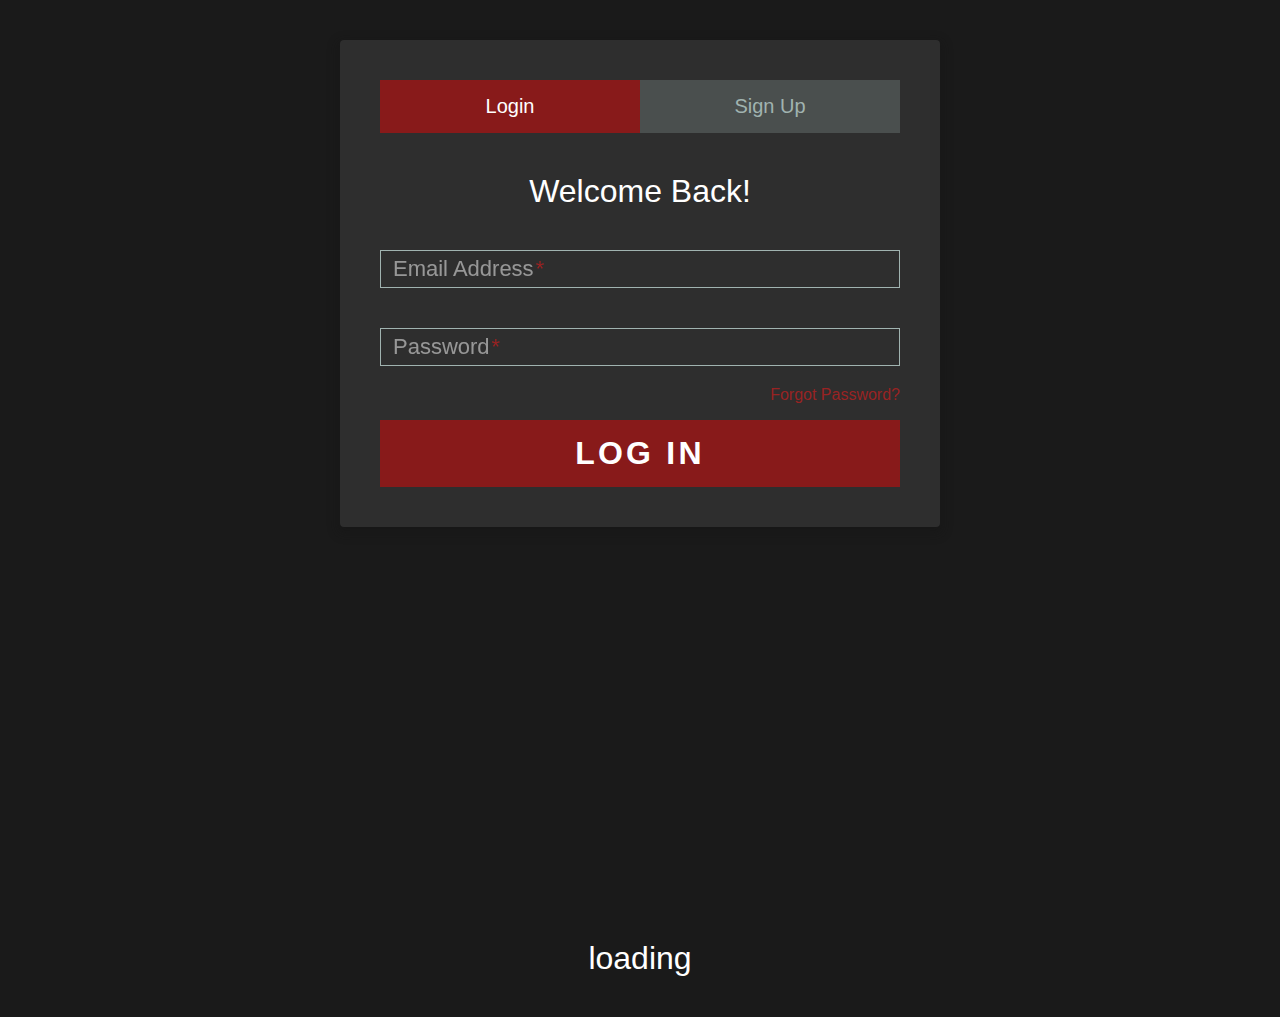
==== commit 20402fdc: "put ondeviceready function outside of body" ====
--- a/app.html
+++ b/app.html
@@ -4,10 +4,9 @@
 <meta name="msapplication-tap-highlight" content="no" />
 <meta name="viewport" content="user-scalable=no, initial-scale=1, maximum-scale=1, minimum-scale=1, width=device-width" />
 
-<meta http-equiv="cache-control" content="max-age=0" />
-<meta http-equiv="cache-control" content="no-cache" />
-<meta http-equiv="expires" content="0" />
-<meta http-equiv="expires" content="Tue, 01 Jan 1990 12:00:00 GMT" />
+<!--meta http-equiv="Cache-control" content="public">
+<META HTTP-EQUIV="EXPIRES" CONTENT="Mon, 20 Feb 2017 11:12:01 GMT"-->
+
 <link rel="shortcut icon" href="img/favicon.png"/>
 
 
@@ -24,8 +23,6 @@
 }
 
 
-
-
 -->
 </style>
 
@@ -54,50 +51,94 @@
 
 <script src="js/sjcl.js"></script>
 
+
+
 <script src="js/globals.js"></script>
 <script src="js/buddjet.js"></script>
 
 
+<!--
+
+
+<script src="https://code.jquery.com/jquery-1.11.1.min.js" integrity="sha256-VAvG3sHdS5LqTT+5A/aeq/bZGa/Uj04xKxY8KM/w9EE=" crossorigin="anonymous"></scrip
+<script src="http://code.jquery.com/mobile/1.4.5/jquery.mobile-1.4.5.min.js"></script>
+
+<script src="js/modal.js"></script>
+
+
+<script src="https://cdnjs.cloudflare.com/ajax/libs/amcharts/3.13.0/amcharts.js"></script>
+<script src="https://cdnjs.cloudflare.com/ajax/libs/amcharts/3.13.0/pie.js"></script>
+<script src="https://cdnjs.cloudflare.com/ajax/libs/amcharts/3.13.0/serial.js"></script>
+<script src="https://cdnjs.cloudflare.com/ajax/libs/amcharts/3.13.0/themes/dark.js"></script>
+
+<script src="js/huffman-0.9.0.min.js"></script>
+
+<script src="https://cdnjs.cloudflare.com/ajax/libs/sjcl/1.0.6/sjcl.min.js"></script>
+
+<script src="js/globals.js"></script>
+<script src="js/buddjet.js"></script>
+
+
+-->
+    <script>
+
+
+    function onDeviceReady()
+    {
+
+      if (typeof(Storage) !== "undefined") 
+      {
+          var session = localStorage.getItem(app_id + ".logged-in-session");
+
+          // if we already have a valid session
+          // then redirect to app page
+          if (session == null || typeof(session) == "undefined")
+          {
+            window.location = "login.html";
+          }
+
+      }
+      else 
+      {
+        // TODO redirect to error page
+        // write access to local storage denied to application
+        //alert('FATAL ERROR: ACCESS DENIED TO LOCAL STORAGE');
+        window.location = "error/error.html";
+      } 
+
+      buddjetStart();
+
+      injectSettingsDialogContent();
+    }
+
+
+    document.addEventListener("deviceready", onDeviceReady, false);
+
+    $(document).ready(function() 
+    {
+        // are we running in native app or in a browser?
+        window.isphone = false;
+        if(document.URL.indexOf("http://") === -1 
+            && document.URL.indexOf("https://") === -1) 
+        {
+            window.isphone = true;
+        }
+
+        if( !window.isphone ) 
+        {
+            onDeviceReady();
+        }
+    });
+    
+
+</script>
+
+
 
 </head>
 
 <body>
 
-<script>
-
-    $(document).ready(
-
-      function ()
-      {
-
-        if (typeof(Storage) !== "undefined") 
-        {
-            var session = localStorage.getItem(app_id + ".logged-in-session");
-
-            // if we already have a valid session
-            // then redirect to app page
-            if (session == null || typeof(session) == "undefined")
-            {
-              window.location.href = "login.html";
-            }
-
-        }
-        else 
-        {
-          // TODO redirect to error page
-          // write access to local storage denied to application
-          //alert('FATAL ERROR: ACCESS DENIED TO LOCAL STORAGE');
-          window.location.href = "error/error.html";
-        } 
-
-        buddjetStart();
-
-        injectSettingsDialogContent();
-      }
-    );
-
-</script>
-  
 
 
   
